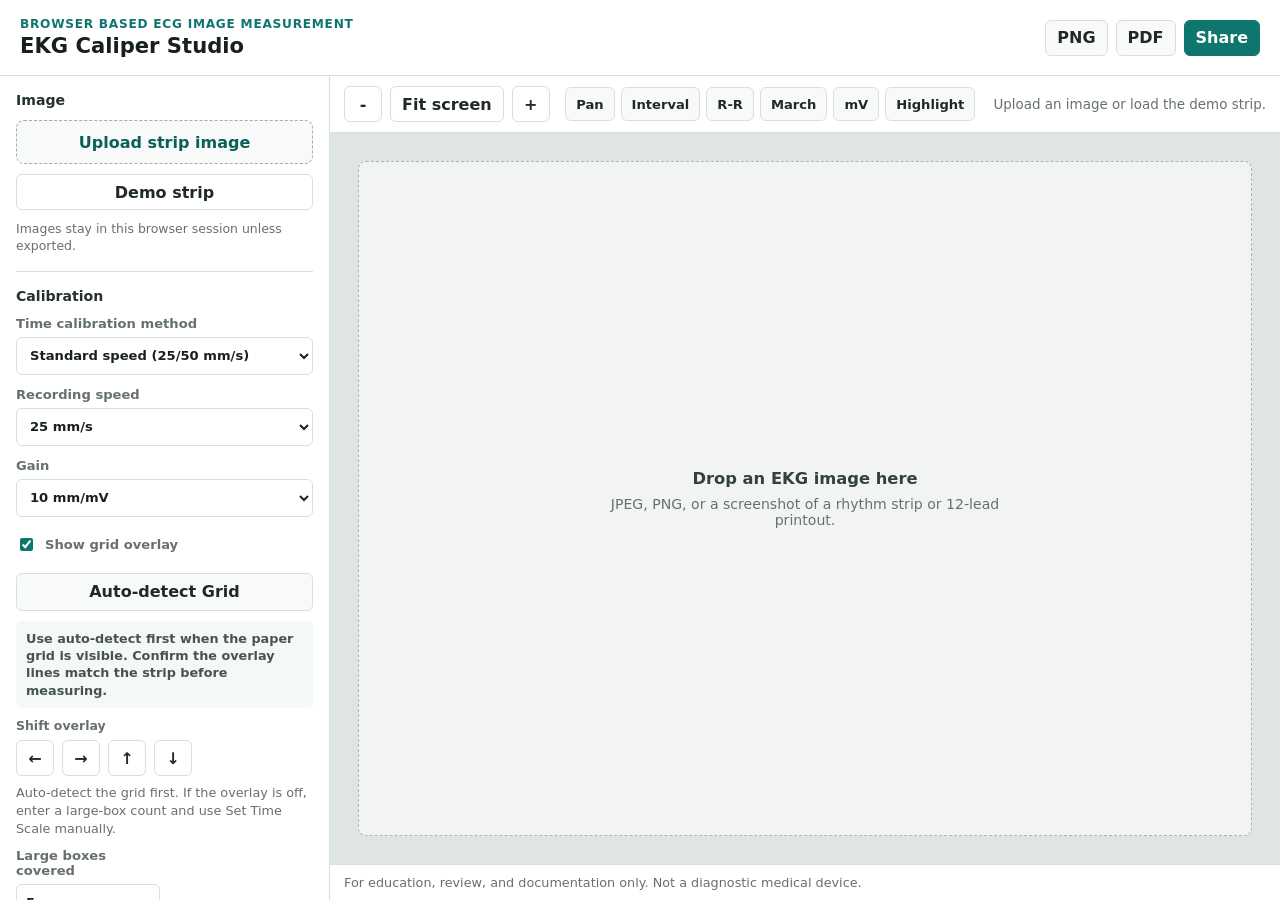
==== index.html @ 32617a05 "Refine sidebar tool settings" ====
<!doctype html>
<html lang="en">
  <head>
    <meta charset="utf-8">
    <meta name="viewport" content="width=device-width, initial-scale=1">
    <title>EKG Caliper Studio</title>
    <link rel="icon" href="data:image/svg+xml,%3Csvg xmlns='http://www.w3.org/2000/svg' viewBox='0 0 64 64'%3E%3Crect width='64' height='64' rx='12' fill='%230f766e'/%3E%3Cpath d='M8 34h11l5-14 8 28 6-22 4 8h14' fill='none' stroke='white' stroke-width='5' stroke-linecap='round' stroke-linejoin='round'/%3E%3C/svg%3E">
    <link rel="stylesheet" href="styles.css?v=20260615-tool-settings">
    <script src="app.js?v=20260615-tool-settings" defer></script>
  </head>
  <body>
    <div class="app-shell">
      <header class="topbar">
        <div>
          <p class="eyebrow">Browser based ECG image measurement</p>
          <h1>EKG Caliper Studio</h1>
        </div>
        <div class="topbar-actions">
          <button class="button ghost" id="downloadPngBtn" type="button">PNG</button>
          <button class="button ghost" id="downloadPdfBtn" type="button">PDF</button>
          <button class="button primary" id="shareBtn" type="button">Share</button>
        </div>
      </header>

      <main class="app-layout">
        <aside class="side-panel" aria-label="Controls">
          <section class="panel-section">
            <h2>Image</h2>
            <label class="file-target">
              <input id="imageInput" type="file" accept="image/*">
              <span>Upload strip image</span>
            </label>
            <button class="button full" id="demoBtn" type="button">Demo strip</button>
            <p class="fine-print">Images stay in this browser session unless exported.</p>
          </section>

          <section class="panel-section">
            <h2>Calibration</h2>
            <label class="field">
              <span>Time calibration method</span>
              <select id="timeCalMode">
                <option value="speed">Standard speed (25/50 mm/s)</option>
                <option value="known">Known time marker on strip</option>
              </select>
            </label>
            <label class="field" id="paperSpeedField">
              <span>Recording speed</span>
              <select id="paperSpeed">
                <option value="25">25 mm/s</option>
                <option value="50">50 mm/s</option>
                <option value="custom">Custom</option>
              </select>
            </label>
            <label class="field compact hidden" id="customSpeedField">
              <span>Custom speed</span>
              <input id="customSpeed" type="number" min="1" step="0.5" value="25">
            </label>
            <label class="field">
              <span>Gain</span>
              <select id="gain">
                <option value="10">10 mm/mV</option>
                <option value="5">5 mm/mV</option>
                <option value="20">20 mm/mV</option>
                <option value="custom">Custom</option>
              </select>
            </label>
            <label class="field compact hidden" id="customGainField">
              <span>Custom gain</span>
              <input id="customGain" type="number" min="1" step="0.5" value="10">
            </label>
            <label class="check-row">
              <input id="showGrid" type="checkbox" checked>
              <span>Show grid overlay</span>
            </label>
            <div class="calibration-tools" role="toolbar" aria-label="Grid calibration tools">
              <button class="tool-button" id="autoGridBtn" type="button">Auto-detect Grid</button>
            </div>
            <div class="calibration-summary" id="gridCalSummary">Use auto-detect first when the paper grid is visible. Confirm the overlay lines match the strip before measuring.</div>
            <div class="grid-nudge" aria-label="Shift grid overlay by one small box">
              <span>Shift overlay</span>
              <div class="grid-nudge-buttons">
                <button class="button square" data-grid-nudge="left" type="button" aria-label="Shift grid left">&larr;</button>
                <button class="button square" data-grid-nudge="right" type="button" aria-label="Shift grid right">&rarr;</button>
                <button class="button square" data-grid-nudge="up" type="button" aria-label="Shift grid up">&uarr;</button>
                <button class="button square" data-grid-nudge="down" type="button" aria-label="Shift grid down">&darr;</button>
              </div>
            </div>
            <div class="calibration-help" id="timeCalHelp">1. Pick recording speed. 2. Enter large boxes to trace. 3. Click Set Time Scale, then drag across that exact count.</div>
            <div class="two-column">
              <label class="field compact hidden" id="knownTimeField">
                <span>Known duration (ms)</span>
                <input id="knownTimeMs" type="number" min="1" step="10" value="400">
              </label>
              <label class="field compact">
                <span>Large boxes covered</span>
                <input id="timeLargeBoxes" type="number" min="0.2" step="0.2" value="5">
              </label>
            </div>
            <div class="calibration-summary" id="timeCalSummary">Calibration target: 5 large boxes at 25 mm/s = 1000 ms.</div>
            <div class="calibration-tools" role="toolbar" aria-label="Calibration tools">
              <button class="tool-button" data-tool="timecal" type="button">Set Time Scale</button>
            </div>
            <div class="hidden" aria-hidden="true">
              <input id="calibrationBoxes" type="number" value="5">
              <input id="gridOpacity" type="range" value="0.35">
              <input id="boxPxX" type="number" value="18">
              <input id="boxPxY" type="number" value="18">
              <input id="lockBoxes" type="checkbox">
            </div>
          </section>

          <section class="panel-section">
            <h2>Tool settings</h2>
            <div class="selection-bar">
              <span id="selectionText">No mark selected</span>
              <button class="button danger" id="deleteSelectedBtn" type="button" disabled>Delete selected</button>
            </div>
            <label class="field compact">
              <span>March steps</span>
              <input id="marchSteps" type="number" min="1" max="30" step="1" value="8">
            </label>
            <div class="field">
              <span>Highlight type</span>
              <div class="highlight-picker" role="radiogroup" aria-label="Highlight type">
                <button class="highlight-choice active" data-highlight-value="P wave" type="button" role="radio" aria-checked="true">
                  <span class="highlight-swatch" style="--swatch: #f59e0b"></span>
                  <span>P wave</span>
                </button>
                <button class="highlight-choice" data-highlight-value="QRS" type="button" role="radio" aria-checked="false">
                  <span class="highlight-swatch" style="--swatch: #ef4444"></span>
                  <span>QRS</span>
                </button>
                <button class="highlight-choice" data-highlight-value="ST segment" type="button" role="radio" aria-checked="false">
                  <span class="highlight-swatch" style="--swatch: #2563eb"></span>
                  <span>ST</span>
                </button>
                <button class="highlight-choice" data-highlight-value="T wave" type="button" role="radio" aria-checked="false">
                  <span class="highlight-swatch" style="--swatch: #7c3aed"></span>
                  <span>T wave</span>
                </button>
                <button class="highlight-choice" data-highlight-value="Custom" type="button" role="radio" aria-checked="false">
                  <span class="highlight-swatch" style="--swatch: #0f766e"></span>
                  <span>Custom</span>
                </button>
              </div>
              <select class="hidden" id="highlightType" aria-hidden="true" tabindex="-1">
                <option value="P wave" data-color="#f59e0b">P wave</option>
                <option value="QRS" data-color="#ef4444">QRS</option>
                <option value="ST segment" data-color="#2563eb">ST segment</option>
                <option value="T wave" data-color="#7c3aed">T wave</option>
                <option value="Custom" data-color="#0f766e">Custom</option>
              </select>
            </div>
            <details class="tool-drawer">
              <summary>Sidebar tool buttons</summary>
              <div class="tool-stack" role="toolbar" aria-label="Annotation tools">
                <div class="tool-group">
                  <span>Navigate</span>
                  <div class="tool-grid two">
                    <button class="tool-button active" data-tool="select" type="button">Select</button>
                    <button class="tool-button" data-tool="pan" type="button">Pan</button>
                  </div>
                </div>
                <div class="tool-group">
                  <span>Measure</span>
                  <div class="tool-grid two">
                    <button class="tool-button" data-tool="interval" type="button">Interval</button>
                    <button class="tool-button" data-tool="rr" type="button">R-R</button>
                    <button class="tool-button" data-tool="march" type="button">March</button>
                    <button class="tool-button" data-tool="amplitude" type="button">mV</button>
                  </div>
                </div>
                <div class="tool-group">
                  <span>Markup</span>
                  <div class="tool-grid two">
                    <button class="tool-button" data-tool="highlight" type="button">Highlight</button>
                    <button class="tool-button" data-tool="note" type="button">Note</button>
                  </div>
                </div>
              </div>
            </details>
            <div class="button-row">
              <button class="button" id="undoBtn" type="button">Undo</button>
              <button class="button danger" id="clearBtn" type="button">Clear</button>
            </div>
          </section>

          <section class="panel-section">
            <h2>Measurements</h2>
            <div class="summary" id="summary">
              <span>No measurements yet.</span>
            </div>
            <ol class="measurement-list" id="measurementList"></ol>
          </section>

          <section class="panel-section">
            <h2>Interpretation Checklist</h2>
            <div class="checklist">
              <label><input type="checkbox"> Rate and regularity</label>
              <label><input type="checkbox"> P waves and PR interval</label>
              <label><input type="checkbox"> QRS width and morphology</label>
              <label><input type="checkbox"> QT / QTc context</label>
              <label><input type="checkbox"> ST segment and T waves</label>
              <label><input type="checkbox"> Artifact and calibration</label>
            </div>
          </section>
        </aside>

        <section class="workspace" aria-label="EKG workspace">
          <div class="canvas-toolbar">
            <div class="zoom-controls">
              <button class="button square" id="zoomOutBtn" type="button" aria-label="Zoom out">-</button>
              <button class="button" id="fitBtn" type="button">Fit screen</button>
              <button class="button square" id="zoomInBtn" type="button" aria-label="Zoom in">+</button>
            </div>
            <div class="workspace-tools" role="toolbar" aria-label="Quick annotation tools">
              <button class="tool-chip active" data-tool="select" type="button" title="Select marks (S)">Select</button>
              <button class="tool-chip" data-tool="pan" type="button" title="Pan strip (P)">Pan</button>
              <button class="tool-chip" data-tool="interval" type="button" title="Interval caliper (I)">Interval</button>
              <button class="tool-chip" data-tool="rr" type="button" title="R-R rate (R)">R-R</button>
              <button class="tool-chip" data-tool="march" type="button" title="March calipers (M)">March</button>
              <button class="tool-chip" data-tool="amplitude" type="button" title="Voltage caliper (V)">mV</button>
              <button class="tool-chip" data-tool="highlight" type="button" title="Highlight waveform (H)">Highlight</button>
              <button class="tool-chip danger" id="quickDeleteBtn" type="button" title="Delete selected mark" disabled>Delete</button>
            </div>
            <div class="readout" id="readout">Upload an image or load the demo strip.</div>
          </div>
          <div class="stage" id="stage">
            <div class="workspace-selection hidden" id="workspaceSelectionBar">
              <span id="workspaceSelectionText">No mark selected</span>
              <button class="button danger" id="workspaceDeleteBtn" type="button">Delete</button>
            </div>
            <canvas id="stripCanvas"></canvas>
            <div class="empty-state" id="emptyState">
              <strong>Drop an EKG image here</strong>
              <span>JPEG, PNG, or a screenshot of a rhythm strip or 12-lead printout.</span>
            </div>
          </div>
          <div class="statusbar">
            <span id="statusText">For education, review, and documentation only. Not a diagnostic medical device.</span>
          </div>
        </section>
      </main>
    </div>
  </body>
</html>
---- styles.css ----
:root {
  color-scheme: light;
  --bg: #f3f5f4;
  --panel: #ffffff;
  --panel-strong: #eef2f1;
  --ink: #17201c;
  --muted: #66716d;
  --line: #d8dfdc;
  --accent: #0f766e;
  --accent-strong: #0b5f59;
  --danger: #b42318;
  --canvas-bg: #dfe5e2;
  --shadow: 0 14px 38px rgba(17, 24, 39, 0.11);
  font-family: Inter, ui-sans-serif, system-ui, -apple-system, BlinkMacSystemFont, "Segoe UI", sans-serif;
}

* {
  box-sizing: border-box;
}

body {
  margin: 0;
  height: 100vh;
  overflow: hidden;
  background: var(--bg);
  color: var(--ink);
}

button,
input,
select {
  font: inherit;
}

.app-shell {
  height: 100vh;
  display: flex;
  flex-direction: column;
}

.topbar {
  min-height: 76px;
  display: flex;
  align-items: center;
  justify-content: space-between;
  gap: 20px;
  padding: 14px 20px;
  background: #ffffff;
  border-bottom: 1px solid var(--line);
}

.eyebrow {
  margin: 0 0 3px;
  color: var(--accent);
  font-size: 0.76rem;
  font-weight: 700;
  letter-spacing: 0.06em;
  text-transform: uppercase;
}

h1,
h2 {
  margin: 0;
  letter-spacing: 0;
}

h1 {
  font-size: 1.32rem;
  line-height: 1.1;
}

h2 {
  font-size: 0.88rem;
  color: #25312d;
}

.topbar-actions,
.button-row,
.zoom-controls {
  display: flex;
  align-items: center;
  gap: 8px;
}

.app-layout {
  flex: 1;
  min-height: 0;
  display: grid;
  grid-template-columns: 330px minmax(0, 1fr);
}

.side-panel {
  min-height: 0;
  overflow: auto;
  background: var(--panel);
  border-right: 1px solid var(--line);
  padding: 16px;
}

.panel-section {
  padding: 16px 0;
  border-bottom: 1px solid var(--line);
}

.panel-section:first-child {
  padding-top: 0;
}

.panel-section:last-child {
  border-bottom: 0;
}

.field,
.check-row {
  display: grid;
  gap: 6px;
  margin-top: 12px;
  color: var(--muted);
  font-size: 0.82rem;
  font-weight: 650;
}

.field input,
.field select {
  width: 100%;
  min-height: 38px;
  border: 1px solid var(--line);
  border-radius: 6px;
  background: #fff;
  color: var(--ink);
  padding: 7px 9px;
}

.field input[type="range"] {
  padding: 0;
}

.compact {
  margin-top: 10px;
}

.two-column {
  display: grid;
  grid-template-columns: 1fr 1fr;
  gap: 10px;
}

.check-row {
  display: flex;
  align-items: center;
  gap: 9px;
  min-height: 32px;
}

.check-row input,
.checklist input {
  accent-color: var(--accent);
}

.file-target {
  margin-top: 12px;
  display: flex;
  align-items: center;
  justify-content: center;
  min-height: 44px;
  border: 1px dashed #9fb0aa;
  border-radius: 8px;
  background: #f8faf9;
  color: var(--accent-strong);
  font-weight: 750;
  cursor: pointer;
}

.file-target input {
  display: none;
}

.fine-print {
  margin: 10px 0 0;
  color: var(--muted);
  font-size: 0.78rem;
  line-height: 1.4;
}

.button,
.tool-button {
  min-height: 36px;
  border: 1px solid var(--line);
  border-radius: 6px;
  background: #fff;
  color: #1f2a26;
  padding: 7px 11px;
  font-weight: 750;
  cursor: pointer;
}

.button:hover,
.tool-button:hover,
.file-target:hover {
  border-color: #9fb0aa;
}

.button:disabled {
  opacity: 0.45;
  cursor: not-allowed;
}

.button.primary {
  background: var(--accent);
  color: #fff;
  border-color: var(--accent);
}

.button.ghost {
  background: #f8faf9;
}

.button.danger {
  color: var(--danger);
}

.button.full {
  width: 100%;
  margin-top: 10px;
}

.button.square {
  width: 38px;
  padding: 0;
}

.tool-stack {
  margin-top: 12px;
  display: grid;
  gap: 12px;
}

.tool-drawer {
  margin-top: 14px;
  border-top: 1px solid var(--line);
  padding-top: 12px;
}

.tool-drawer summary {
  color: var(--muted);
  font-size: 0.8rem;
  font-weight: 800;
  cursor: pointer;
}

.tool-drawer[open] summary {
  margin-bottom: 10px;
}

.tool-drawer .tool-stack {
  margin-top: 0;
}

.tool-drawer + .button-row {
  margin-top: 12px;
}

.tool-group {
  display: grid;
  gap: 7px;
}

.tool-group > span {
  color: var(--muted);
  font-size: 0.78rem;
  font-weight: 800;
}

.tool-grid {
  display: grid;
  gap: 8px;
}

.tool-grid.two {
  grid-template-columns: repeat(2, minmax(0, 1fr));
}

.calibration-tools {
  margin-top: 12px;
  display: grid;
  grid-template-columns: repeat(auto-fit, minmax(130px, 1fr));
  gap: 8px;
}

.tool-button {
  min-height: 38px;
  background: #f8faf9;
}

.tool-button.active {
  background: #e4f3f0;
  border-color: var(--accent);
  color: var(--accent-strong);
}

.highlight-picker {
  display: grid;
  grid-template-columns: repeat(2, minmax(0, 1fr));
  gap: 8px;
}

.highlight-choice {
  min-width: 0;
  min-height: 38px;
  display: flex;
  align-items: center;
  gap: 8px;
  border: 1px solid var(--line);
  border-radius: 6px;
  background: #fff;
  color: #27332f;
  padding: 7px 9px;
  font-size: 0.82rem;
  font-weight: 800;
  cursor: pointer;
}

.highlight-choice:hover {
  border-color: #9fb0aa;
}

.highlight-choice.active {
  background: #f4f8f7;
  border-color: var(--accent);
  box-shadow: inset 0 0 0 1px rgba(15, 118, 110, 0.2);
}

.highlight-swatch {
  flex: 0 0 auto;
  width: 14px;
  height: 14px;
  border-radius: 999px;
  background: var(--swatch);
  box-shadow: inset 0 0 0 1px rgba(0, 0, 0, 0.16);
}

.highlight-choice span:last-child {
  min-width: 0;
  overflow: hidden;
  text-overflow: ellipsis;
  white-space: nowrap;
}

.selection-bar {
  margin-top: 12px;
  padding: 10px;
  display: grid;
  gap: 8px;
  border: 1px solid var(--line);
  border-radius: 6px;
  background: #f8faf9;
}

.selection-bar span {
  color: #394642;
  font-size: 0.82rem;
  font-weight: 750;
}

.summary {
  margin-top: 12px;
  padding: 10px;
  border-radius: 6px;
  background: var(--panel-strong);
  color: #394642;
  font-size: 0.82rem;
  line-height: 1.4;
}

.calibration-summary {
  margin-top: 10px;
  padding: 9px 10px;
  border-radius: 6px;
  background: #f4f8f7;
  color: #465450;
  font-size: 0.8rem;
  font-weight: 650;
  line-height: 1.35;
}

.calibration-help {
  margin-top: 8px;
  color: var(--muted);
  font-size: 0.8rem;
  line-height: 1.4;
}

.grid-nudge {
  margin-top: 10px;
  display: grid;
  gap: 7px;
}

.grid-nudge span {
  color: var(--muted);
  font-size: 0.78rem;
  font-weight: 750;
}

.grid-nudge-buttons {
  display: grid;
  grid-template-columns: repeat(4, 38px);
  gap: 8px;
}

.measurement-list {
  list-style: none;
  padding-left: 0;
  margin: 10px 0 0;
  display: grid;
  gap: 8px;
}

.measurement-item {
  padding: 9px;
  display: grid;
  grid-template-columns: minmax(0, 1fr) auto;
  align-items: center;
  gap: 8px;
  border: 1px solid transparent;
  border-radius: 6px;
  color: #2d3834;
  font-size: 0.82rem;
  line-height: 1.35;
  cursor: pointer;
}

.measurement-item:hover,
.measurement-item.selected {
  border-color: var(--accent);
  background: #eef7f4;
}

.measurement-item button {
  min-height: 30px;
  border: 1px solid var(--line);
  border-radius: 5px;
  background: #fff;
  color: var(--danger);
  font-weight: 800;
  cursor: pointer;
  padding: 4px 8px;
}

.checklist {
  display: grid;
  gap: 9px;
  margin-top: 12px;
  color: #384541;
  font-size: 0.84rem;
}

.checklist label {
  display: flex;
  gap: 9px;
  align-items: flex-start;
}

.workspace {
  min-width: 0;
  min-height: 0;
  display: grid;
  grid-template-rows: auto minmax(0, 1fr) auto;
}

.canvas-toolbar,
.statusbar {
  min-width: 0;
  width: 100%;
  display: flex;
  align-items: center;
  justify-content: space-between;
  gap: 12px;
  padding: 10px 14px;
  background: #fff;
  border-bottom: 1px solid var(--line);
}

.workspace-tools {
  min-width: 0;
  flex: 1;
  display: flex;
  align-items: center;
  justify-content: center;
  gap: 6px;
  overflow-x: auto;
  scrollbar-width: thin;
}

.tool-chip {
  min-height: 34px;
  border: 1px solid var(--line);
  border-radius: 6px;
  background: #f8faf9;
  color: #1f2a26;
  padding: 6px 10px;
  font-size: 0.82rem;
  font-weight: 800;
  white-space: nowrap;
  cursor: pointer;
}

.tool-chip:hover {
  border-color: #9fb0aa;
}

.tool-chip.active {
  background: #e4f3f0;
  border-color: var(--accent);
  color: var(--accent-strong);
}

.tool-chip.danger {
  color: var(--danger);
}

.tool-chip:disabled {
  opacity: 0.45;
  cursor: not-allowed;
}

.statusbar {
  border-bottom: 0;
  border-top: 1px solid var(--line);
  color: var(--muted);
  font-size: 0.8rem;
}

.readout {
  color: var(--muted);
  font-size: 0.84rem;
  white-space: nowrap;
  overflow: hidden;
  text-overflow: ellipsis;
}

.stage {
  position: relative;
  width: 100%;
  max-width: 100%;
  min-height: 0;
  overflow: hidden;
  background: var(--canvas-bg);
}

.workspace-selection {
  position: absolute;
  z-index: 3;
  top: 12px;
  right: 12px;
  max-width: min(360px, calc(100% - 24px));
  display: flex;
  align-items: center;
  gap: 10px;
  padding: 8px;
  border: 1px solid var(--line);
  border-radius: 8px;
  background: rgba(255, 255, 255, 0.96);
  box-shadow: var(--shadow);
}

.workspace-selection span {
  min-width: 0;
  color: #25312d;
  font-size: 0.82rem;
  font-weight: 800;
  overflow: hidden;
  text-overflow: ellipsis;
  white-space: nowrap;
}

.workspace-selection .button {
  min-height: 32px;
  padding: 5px 10px;
}

#stripCanvas {
  width: 100%;
  max-width: 100%;
  height: 100%;
  min-height: 0;
  display: block;
  touch-action: none;
  cursor: crosshair;
}

.empty-state {
  position: absolute;
  inset: 28px;
  display: grid;
  place-content: center;
  justify-items: center;
  gap: 8px;
  border: 1px dashed rgba(50, 61, 57, 0.35);
  border-radius: 8px;
  color: #33413d;
  background: rgba(255, 255, 255, 0.58);
  pointer-events: none;
  text-align: center;
}

.empty-state strong {
  font-size: 1.02rem;
}

.empty-state span {
  color: var(--muted);
  max-width: 420px;
  font-size: 0.88rem;
}

.hidden {
  display: none !important;
}

@media (max-width: 980px) {
  body {
    height: auto;
    min-height: 100vh;
    overflow: auto;
  }

  .app-shell {
    height: auto;
    min-height: 100vh;
  }

  .topbar {
    align-items: flex-start;
    flex-direction: column;
  }

  .app-layout {
    grid-template-columns: 1fr;
  }

  .side-panel {
    max-height: none;
    border-right: 0;
    border-bottom: 1px solid var(--line);
    display: grid;
    grid-template-columns: repeat(2, minmax(260px, 1fr));
    gap: 0 20px;
  }

  .panel-section {
    padding-top: 14px;
  }

  .stage,
  #stripCanvas {
    min-height: 480px;
  }
}

@media (max-width: 640px) {
  .side-panel {
    display: block;
  }

  .topbar-actions {
    width: 100%;
  }

  .topbar-actions .button {
    flex: 1;
  }

  .canvas-toolbar {
    align-items: stretch;
    flex-direction: column;
  }

  .workspace-tools {
    justify-content: flex-start;
  }

  .readout {
    white-space: normal;
  }

  .statusbar {
    align-items: flex-start;
  }

  .workspace-selection {
    left: 10px;
    right: 10px;
    max-width: none;
  }
}
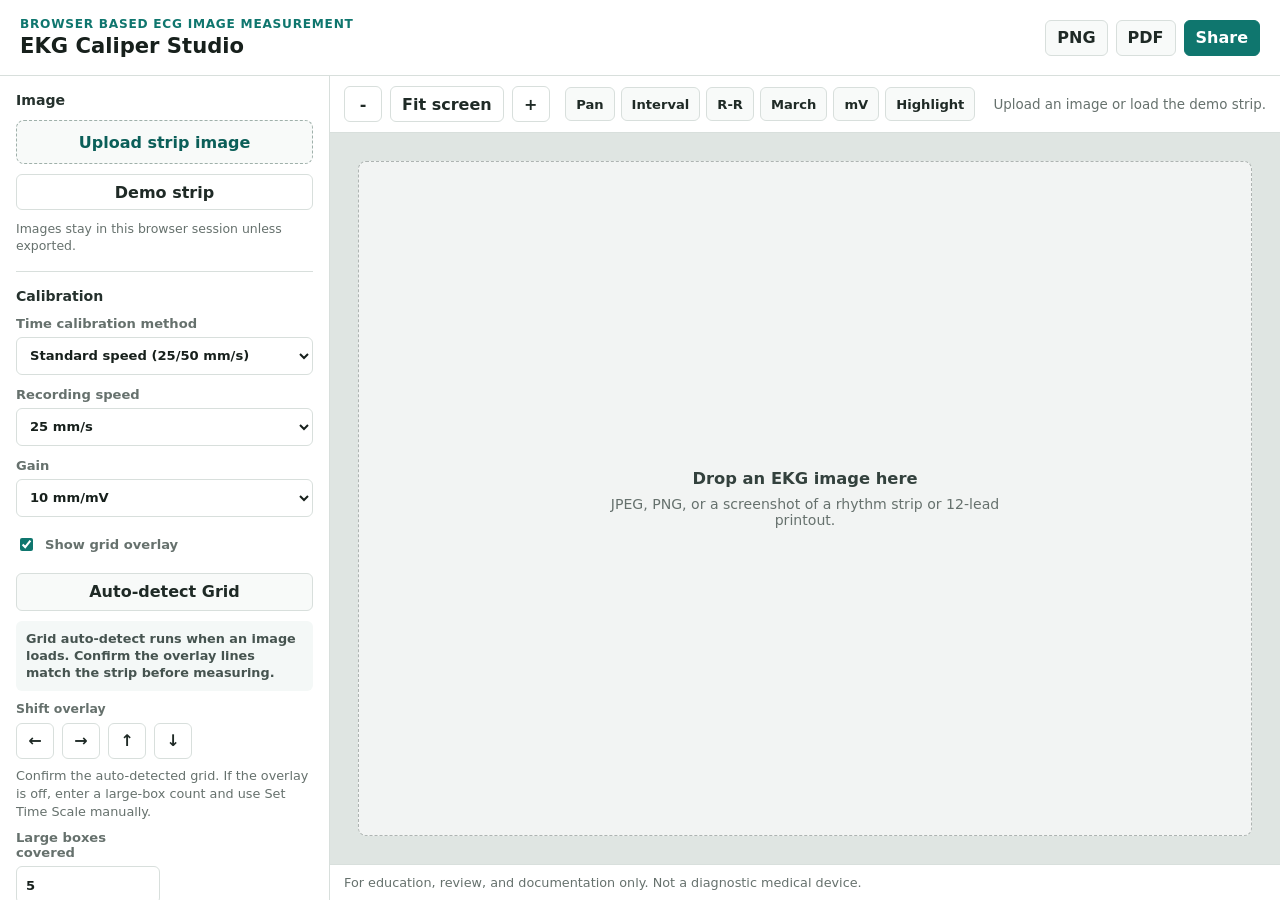
==== commit 7b4e3b72: "Auto-detect grid on image load" ====
--- a/index.html
+++ b/index.html
@@ -5,8 +5,8 @@
     <meta name="viewport" content="width=device-width, initial-scale=1">
     <title>EKG Caliper Studio</title>
     <link rel="icon" href="data:image/svg+xml,%3Csvg xmlns='http://www.w3.org/2000/svg' viewBox='0 0 64 64'%3E%3Crect width='64' height='64' rx='12' fill='%230f766e'/%3E%3Cpath d='M8 34h11l5-14 8 28 6-22 4 8h14' fill='none' stroke='white' stroke-width='5' stroke-linecap='round' stroke-linejoin='round'/%3E%3C/svg%3E">
-    <link rel="stylesheet" href="styles.css?v=20260615-tool-settings">
-    <script src="app.js?v=20260615-tool-settings" defer></script>
+    <link rel="stylesheet" href="styles.css?v=20260615-auto-grid">
+    <script src="app.js?v=20260615-auto-grid" defer></script>
   </head>
   <body>
     <div class="app-shell">
@@ -75,7 +75,7 @@
             <div class="calibration-tools" role="toolbar" aria-label="Grid calibration tools">
               <button class="tool-button" id="autoGridBtn" type="button">Auto-detect Grid</button>
             </div>
-            <div class="calibration-summary" id="gridCalSummary">Use auto-detect first when the paper grid is visible. Confirm the overlay lines match the strip before measuring.</div>
+            <div class="calibration-summary" id="gridCalSummary">Grid auto-detect runs when an image loads. Confirm the overlay lines match the strip before measuring.</div>
             <div class="grid-nudge" aria-label="Shift grid overlay by one small box">
               <span>Shift overlay</span>
               <div class="grid-nudge-buttons">
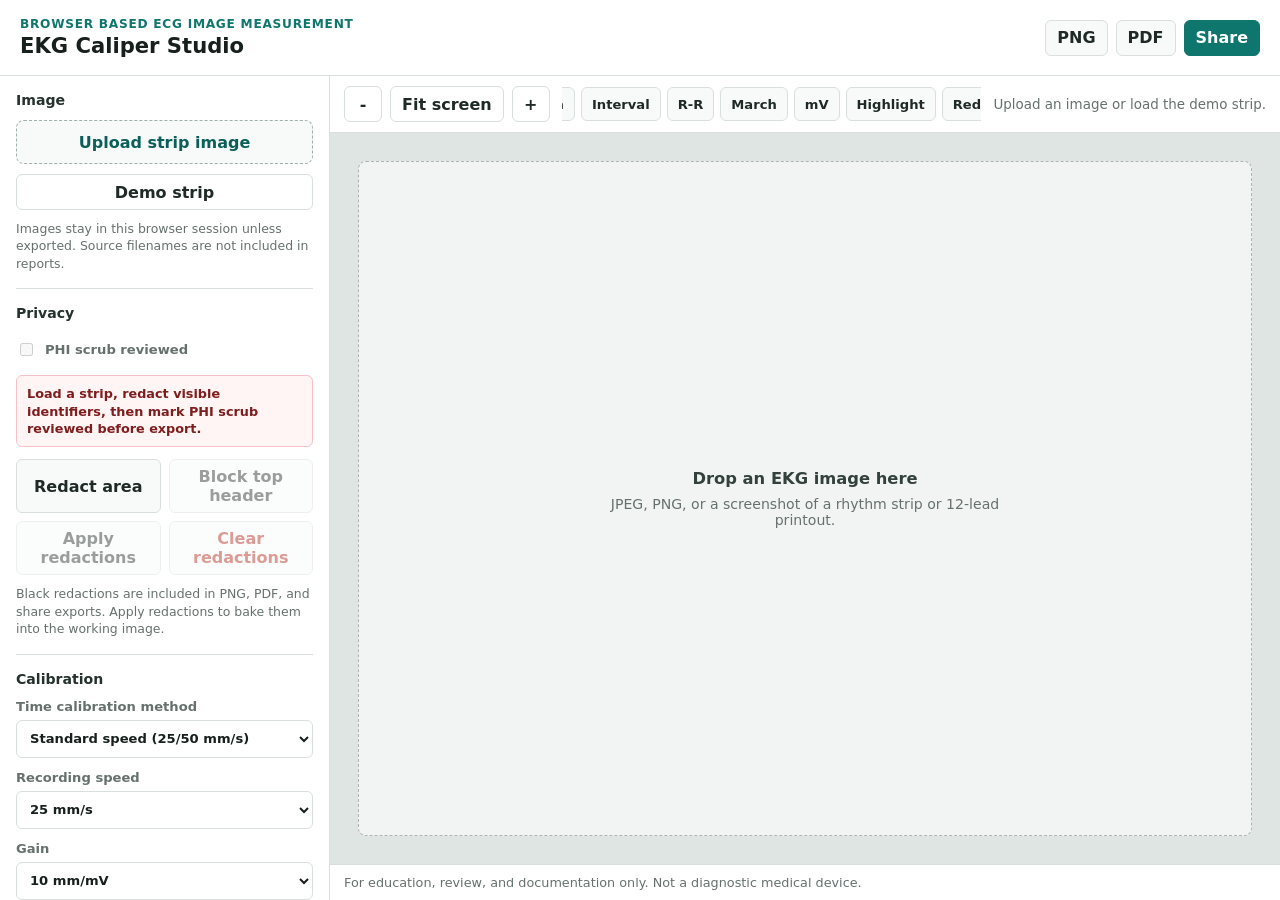
==== commit de504f6a: "Add PHI redaction workflow" ====
--- a/index.html
+++ b/index.html
@@ -5,8 +5,8 @@
     <meta name="viewport" content="width=device-width, initial-scale=1">
     <title>EKG Caliper Studio</title>
     <link rel="icon" href="data:image/svg+xml,%3Csvg xmlns='http://www.w3.org/2000/svg' viewBox='0 0 64 64'%3E%3Crect width='64' height='64' rx='12' fill='%230f766e'/%3E%3Cpath d='M8 34h11l5-14 8 28 6-22 4 8h14' fill='none' stroke='white' stroke-width='5' stroke-linecap='round' stroke-linejoin='round'/%3E%3C/svg%3E">
-    <link rel="stylesheet" href="styles.css?v=20260615-auto-grid">
-    <script src="app.js?v=20260615-auto-grid" defer></script>
+    <link rel="stylesheet" href="styles.css?v=20260615-privacy">
+    <script src="app.js?v=20260615-privacy" defer></script>
   </head>
   <body>
     <div class="app-shell">
@@ -31,7 +31,23 @@
               <span>Upload strip image</span>
             </label>
             <button class="button full" id="demoBtn" type="button">Demo strip</button>
-            <p class="fine-print">Images stay in this browser session unless exported.</p>
+            <p class="fine-print">Images stay in this browser session unless exported. Source filenames are not included in reports.</p>
+          </section>
+
+          <section class="panel-section">
+            <h2>Privacy</h2>
+            <label class="check-row privacy-check">
+              <input id="privacyReviewed" type="checkbox">
+              <span>PHI scrub reviewed</span>
+            </label>
+            <div class="privacy-summary" id="privacySummary">Review the strip for patient names, MRNs, dates, facility labels, and other identifiers before export.</div>
+            <div class="privacy-actions" role="toolbar" aria-label="Privacy tools">
+              <button class="tool-button" data-tool="redact" type="button">Redact area</button>
+              <button class="tool-button" id="headerRedactBtn" type="button">Block top header</button>
+              <button class="tool-button" id="applyRedactionsBtn" type="button">Apply redactions</button>
+              <button class="tool-button danger" id="clearRedactionsBtn" type="button">Clear redactions</button>
+            </div>
+            <p class="fine-print">Black redactions are included in PNG, PDF, and share exports. Apply redactions to bake them into the working image.</p>
           </section>
 
           <section class="panel-section">
@@ -221,6 +237,7 @@
               <button class="tool-chip" data-tool="march" type="button" title="March calipers (M)">March</button>
               <button class="tool-chip" data-tool="amplitude" type="button" title="Voltage caliper (V)">mV</button>
               <button class="tool-chip" data-tool="highlight" type="button" title="Highlight waveform (H)">Highlight</button>
+              <button class="tool-chip" data-tool="redact" type="button" title="Redact PHI (X)">Redact</button>
               <button class="tool-chip danger" id="quickDeleteBtn" type="button" title="Delete selected mark" disabled>Delete</button>
             </div>
             <div class="readout" id="readout">Upload an image or load the demo strip.</div>
--- a/styles.css
+++ b/styles.css
@@ -200,7 +200,8 @@
   border-color: #9fb0aa;
 }
 
-.button:disabled {
+.button:disabled,
+.tool-button:disabled {
   opacity: 0.45;
   cursor: not-allowed;
 }
@@ -215,7 +216,8 @@
   background: #f8faf9;
 }
 
-.button.danger {
+.button.danger,
+.tool-button.danger {
   color: var(--danger);
 }
 
@@ -284,6 +286,13 @@
   margin-top: 12px;
   display: grid;
   grid-template-columns: repeat(auto-fit, minmax(130px, 1fr));
+  gap: 8px;
+}
+
+.privacy-actions {
+  margin-top: 12px;
+  display: grid;
+  grid-template-columns: repeat(2, minmax(0, 1fr));
   gap: 8px;
 }
 
@@ -381,6 +390,24 @@
   font-size: 0.8rem;
   font-weight: 650;
   line-height: 1.35;
+}
+
+.privacy-summary {
+  margin-top: 10px;
+  padding: 9px 10px;
+  border: 1px solid #f5c2c7;
+  border-radius: 6px;
+  background: #fff5f5;
+  color: #7f1d1d;
+  font-size: 0.8rem;
+  font-weight: 700;
+  line-height: 1.35;
+}
+
+.privacy-summary.reviewed {
+  border-color: #a7d8cf;
+  background: #f0fdfa;
+  color: var(--accent-strong);
 }
 
 .calibration-help {
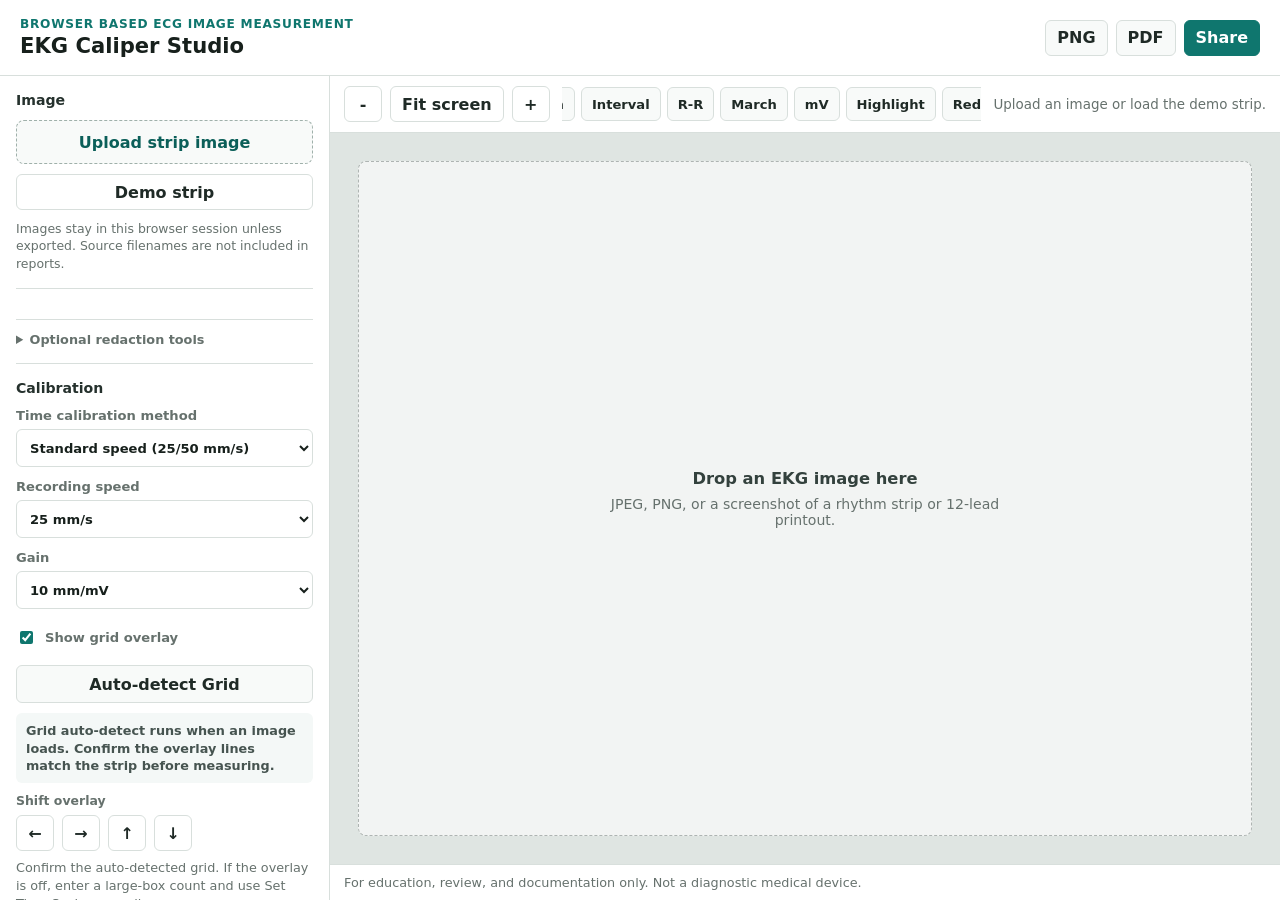
==== commit 66c8e7af: "Simplify redaction workflow for VA internal use" ====
--- a/index.html
+++ b/index.html
@@ -5,8 +5,8 @@
     <meta name="viewport" content="width=device-width, initial-scale=1">
     <title>EKG Caliper Studio</title>
     <link rel="icon" href="data:image/svg+xml,%3Csvg xmlns='http://www.w3.org/2000/svg' viewBox='0 0 64 64'%3E%3Crect width='64' height='64' rx='12' fill='%230f766e'/%3E%3Cpath d='M8 34h11l5-14 8 28 6-22 4 8h14' fill='none' stroke='white' stroke-width='5' stroke-linecap='round' stroke-linejoin='round'/%3E%3C/svg%3E">
-    <link rel="stylesheet" href="styles.css?v=20260615-privacy">
-    <script src="app.js?v=20260615-privacy" defer></script>
+    <link rel="stylesheet" href="styles.css?v=20260615-va-internal">
+    <script src="app.js?v=20260615-va-internal" defer></script>
   </head>
   <body>
     <div class="app-shell">
@@ -35,19 +35,17 @@
           </section>
 
           <section class="panel-section">
-            <h2>Privacy</h2>
-            <label class="check-row privacy-check">
-              <input id="privacyReviewed" type="checkbox">
-              <span>PHI scrub reviewed</span>
-            </label>
-            <div class="privacy-summary" id="privacySummary">Review the strip for patient names, MRNs, dates, facility labels, and other identifiers before export.</div>
-            <div class="privacy-actions" role="toolbar" aria-label="Privacy tools">
-              <button class="tool-button" data-tool="redact" type="button">Redact area</button>
-              <button class="tool-button" id="headerRedactBtn" type="button">Block top header</button>
-              <button class="tool-button" id="applyRedactionsBtn" type="button">Apply redactions</button>
-              <button class="tool-button danger" id="clearRedactionsBtn" type="button">Clear redactions</button>
-            </div>
-            <p class="fine-print">Black redactions are included in PNG, PDF, and share exports. Apply redactions to bake them into the working image.</p>
+            <details class="tool-drawer privacy-drawer">
+              <summary>Optional redaction tools</summary>
+              <div class="privacy-summary" id="privacySummary">Use only when you want to hide a visible header or identifier before export.</div>
+              <div class="privacy-actions" role="toolbar" aria-label="Privacy tools">
+                <button class="tool-button" data-tool="redact" type="button">Redact area</button>
+                <button class="tool-button" id="headerRedactBtn" type="button">Block top header</button>
+                <button class="tool-button" id="applyRedactionsBtn" type="button">Apply redactions</button>
+                <button class="tool-button danger" id="clearRedactionsBtn" type="button">Clear redactions</button>
+              </div>
+              <p class="fine-print">Black redactions are included in PNG, PDF, and share exports. Apply redactions to bake them into the working image.</p>
+            </details>
           </section>
 
           <section class="panel-section">
--- a/styles.css
+++ b/styles.css
@@ -395,19 +395,13 @@
 .privacy-summary {
   margin-top: 10px;
   padding: 9px 10px;
-  border: 1px solid #f5c2c7;
-  border-radius: 6px;
-  background: #fff5f5;
-  color: #7f1d1d;
+  border: 1px solid var(--line);
+  border-radius: 6px;
+  background: #f8faf9;
+  color: #465450;
   font-size: 0.8rem;
   font-weight: 700;
   line-height: 1.35;
-}
-
-.privacy-summary.reviewed {
-  border-color: #a7d8cf;
-  background: #f0fdfa;
-  color: var(--accent-strong);
 }
 
 .calibration-help {
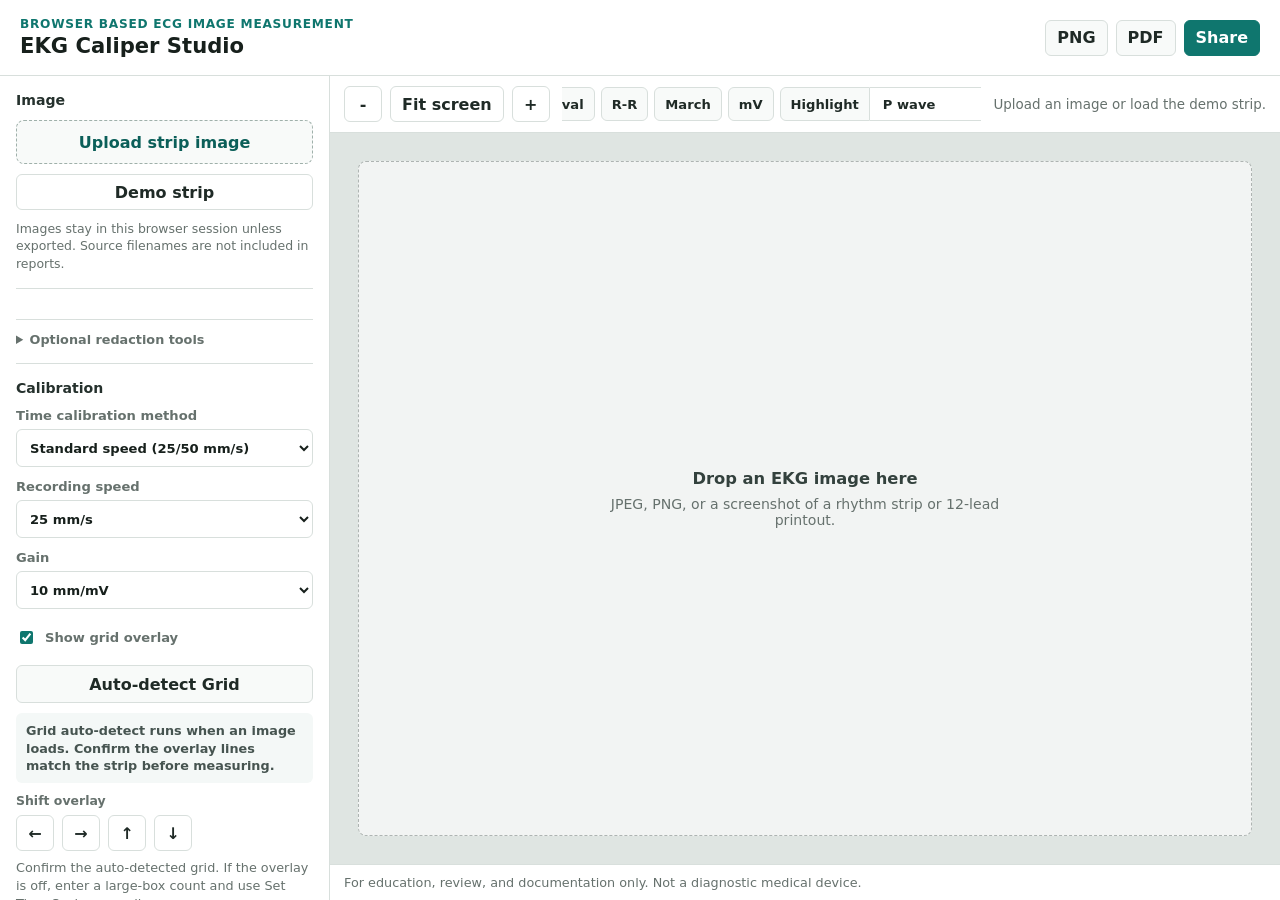
==== commit 872a576c: "Add toolbar highlight type dropdown" ====
--- a/index.html
+++ b/index.html
@@ -5,8 +5,8 @@
     <meta name="viewport" content="width=device-width, initial-scale=1">
     <title>EKG Caliper Studio</title>
     <link rel="icon" href="data:image/svg+xml,%3Csvg xmlns='http://www.w3.org/2000/svg' viewBox='0 0 64 64'%3E%3Crect width='64' height='64' rx='12' fill='%230f766e'/%3E%3Cpath d='M8 34h11l5-14 8 28 6-22 4 8h14' fill='none' stroke='white' stroke-width='5' stroke-linecap='round' stroke-linejoin='round'/%3E%3C/svg%3E">
-    <link rel="stylesheet" href="styles.css?v=20260615-va-internal">
-    <script src="app.js?v=20260615-va-internal" defer></script>
+    <link rel="stylesheet" href="styles.css?v=20260616-highlight-menu">
+    <script src="app.js?v=20260616-highlight-menu" defer></script>
   </head>
   <body>
     <div class="app-shell">
@@ -157,13 +157,6 @@
                   <span>Custom</span>
                 </button>
               </div>
-              <select class="hidden" id="highlightType" aria-hidden="true" tabindex="-1">
-                <option value="P wave" data-color="#f59e0b">P wave</option>
-                <option value="QRS" data-color="#ef4444">QRS</option>
-                <option value="ST segment" data-color="#2563eb">ST segment</option>
-                <option value="T wave" data-color="#7c3aed">T wave</option>
-                <option value="Custom" data-color="#0f766e">Custom</option>
-              </select>
             </div>
             <details class="tool-drawer">
               <summary>Sidebar tool buttons</summary>
@@ -234,7 +227,16 @@
               <button class="tool-chip" data-tool="rr" type="button" title="R-R rate (R)">R-R</button>
               <button class="tool-chip" data-tool="march" type="button" title="March calipers (M)">March</button>
               <button class="tool-chip" data-tool="amplitude" type="button" title="Voltage caliper (V)">mV</button>
-              <button class="tool-chip" data-tool="highlight" type="button" title="Highlight waveform (H)">Highlight</button>
+              <div class="highlight-toolbar-control">
+                <button class="tool-chip" data-tool="highlight" type="button" title="Highlight waveform (H)">Highlight</button>
+                <select class="highlight-type-select" id="highlightType" aria-label="Highlight type" title="Highlight type">
+                  <option value="P wave" data-color="#f59e0b">P wave</option>
+                  <option value="QRS" data-color="#ef4444">QRS</option>
+                  <option value="ST segment" data-color="#2563eb">ST segment</option>
+                  <option value="T wave" data-color="#7c3aed">T wave</option>
+                  <option value="Custom" data-color="#0f766e">Custom</option>
+                </select>
+              </div>
               <button class="tool-chip" data-tool="redact" type="button" title="Redact PHI (X)">Redact</button>
               <button class="tool-chip danger" id="quickDeleteBtn" type="button" title="Delete selected mark" disabled>Delete</button>
             </div>
--- a/styles.css
+++ b/styles.css
@@ -545,6 +545,41 @@
   cursor: not-allowed;
 }
 
+.highlight-toolbar-control {
+  flex: 0 0 auto;
+  display: flex;
+  align-items: stretch;
+}
+
+.highlight-toolbar-control .tool-chip {
+  border-radius: 6px 0 0 6px;
+}
+
+.highlight-type-select {
+  min-height: 34px;
+  max-width: 132px;
+  border: 1px solid var(--line);
+  border-left: 0;
+  border-radius: 0 6px 6px 0;
+  background: #fff;
+  color: #1f2a26;
+  padding: 5px 28px 5px 9px;
+  font-size: 0.82rem;
+  font-weight: 800;
+  cursor: pointer;
+}
+
+.highlight-type-select:hover,
+.highlight-type-select:focus {
+  border-color: #9fb0aa;
+  outline: none;
+}
+
+.highlight-toolbar-control:focus-within .tool-chip,
+.highlight-toolbar-control:focus-within .highlight-type-select {
+  border-color: var(--accent);
+}
+
 .statusbar {
   border-bottom: 0;
   border-top: 1px solid var(--line);
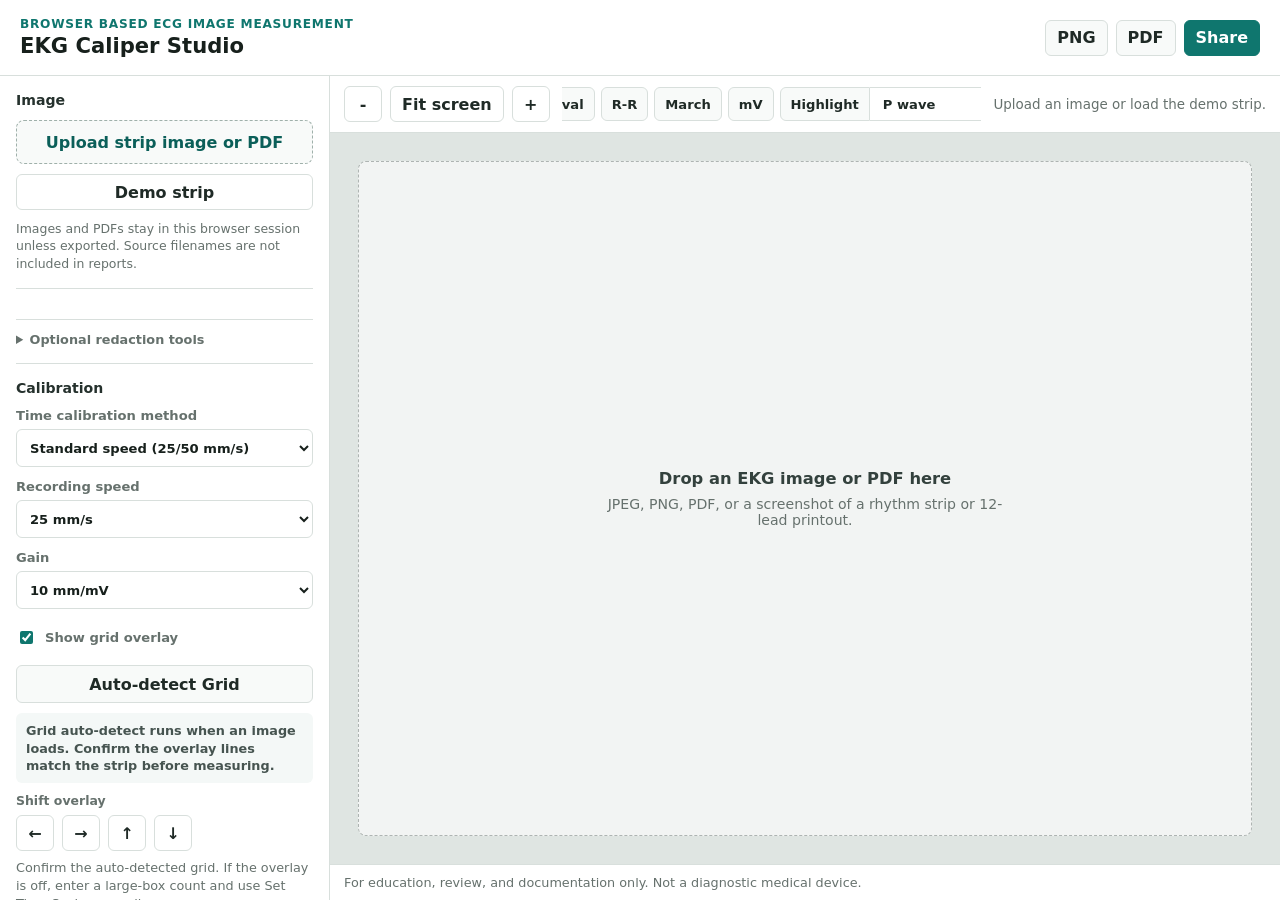
==== commit 889636ea: "Add PDF upload support" ====
--- a/index.html
+++ b/index.html
@@ -5,8 +5,8 @@
     <meta name="viewport" content="width=device-width, initial-scale=1">
     <title>EKG Caliper Studio</title>
     <link rel="icon" href="data:image/svg+xml,%3Csvg xmlns='http://www.w3.org/2000/svg' viewBox='0 0 64 64'%3E%3Crect width='64' height='64' rx='12' fill='%230f766e'/%3E%3Cpath d='M8 34h11l5-14 8 28 6-22 4 8h14' fill='none' stroke='white' stroke-width='5' stroke-linecap='round' stroke-linejoin='round'/%3E%3C/svg%3E">
-    <link rel="stylesheet" href="styles.css?v=20260616-highlight-menu">
-    <script src="app.js?v=20260616-highlight-menu" defer></script>
+    <link rel="stylesheet" href="styles.css?v=20260618-pdf-upload">
+    <script src="app.js?v=20260618-pdf-upload" defer></script>
   </head>
   <body>
     <div class="app-shell">
@@ -27,11 +27,21 @@
           <section class="panel-section">
             <h2>Image</h2>
             <label class="file-target">
-              <input id="imageInput" type="file" accept="image/*">
-              <span>Upload strip image</span>
-            </label>
+              <input id="imageInput" type="file" accept="image/*,.pdf,application/pdf">
+              <span>Upload strip image or PDF</span>
+            </label>
+            <div class="pdf-page-controls hidden" id="pdfPageControls">
+              <label class="field compact">
+                <span>PDF page</span>
+                <select id="pdfPageSelect"></select>
+              </label>
+              <div class="pdf-page-buttons">
+                <button class="button" id="pdfPrevPageBtn" type="button">Previous</button>
+                <button class="button" id="pdfNextPageBtn" type="button">Next</button>
+              </div>
+            </div>
             <button class="button full" id="demoBtn" type="button">Demo strip</button>
-            <p class="fine-print">Images stay in this browser session unless exported. Source filenames are not included in reports.</p>
+            <p class="fine-print">Images and PDFs stay in this browser session unless exported. Source filenames are not included in reports.</p>
           </section>
 
           <section class="panel-section">
@@ -249,8 +259,8 @@
             </div>
             <canvas id="stripCanvas"></canvas>
             <div class="empty-state" id="emptyState">
-              <strong>Drop an EKG image here</strong>
-              <span>JPEG, PNG, or a screenshot of a rhythm strip or 12-lead printout.</span>
+              <strong>Drop an EKG image or PDF here</strong>
+              <span>JPEG, PNG, PDF, or a screenshot of a rhythm strip or 12-lead printout.</span>
             </div>
           </div>
           <div class="statusbar">
--- a/styles.css
+++ b/styles.css
@@ -175,6 +175,25 @@
   display: none;
 }
 
+.pdf-page-controls {
+  margin-top: 10px;
+  padding: 10px;
+  border: 1px solid var(--line);
+  border-radius: 8px;
+  background: #f8faf9;
+}
+
+.pdf-page-controls .field {
+  margin-top: 0;
+}
+
+.pdf-page-buttons {
+  margin-top: 8px;
+  display: grid;
+  grid-template-columns: repeat(2, minmax(0, 1fr));
+  gap: 8px;
+}
+
 .fine-print {
   margin: 10px 0 0;
   color: var(--muted);
